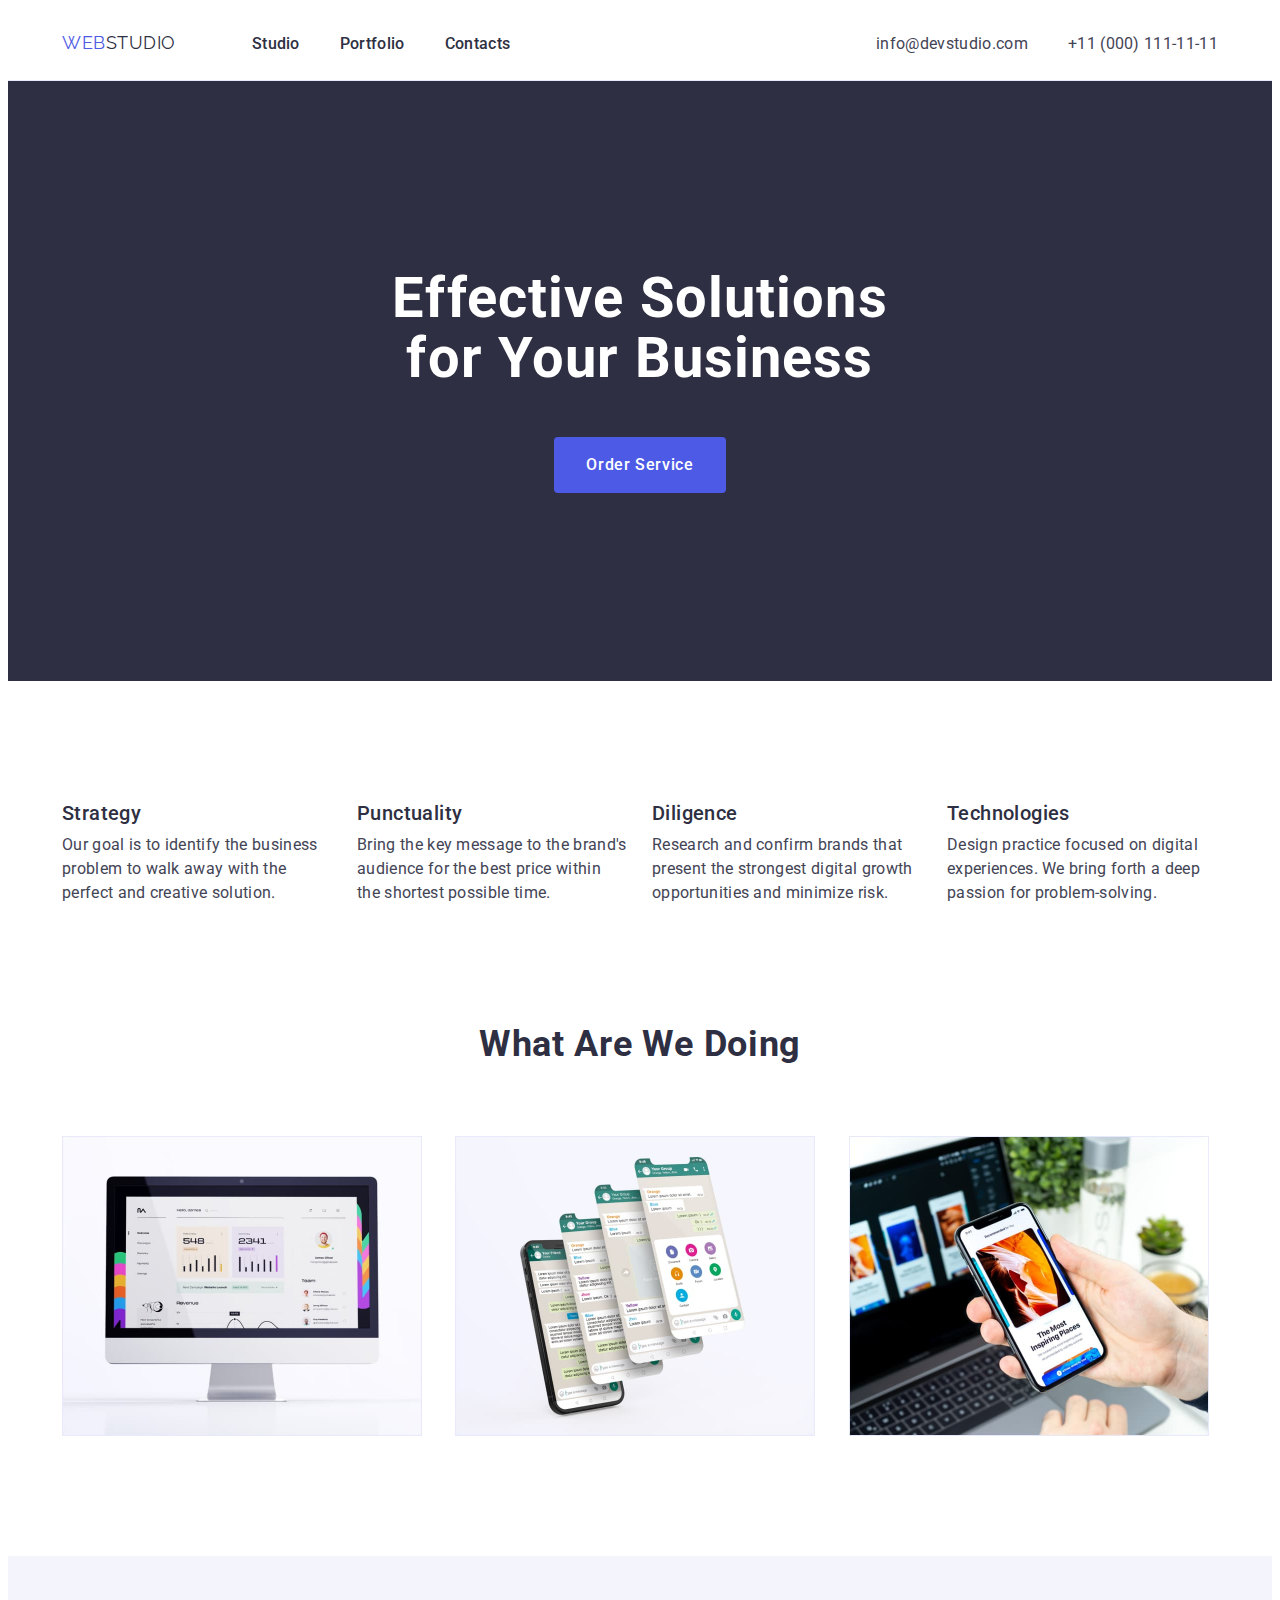
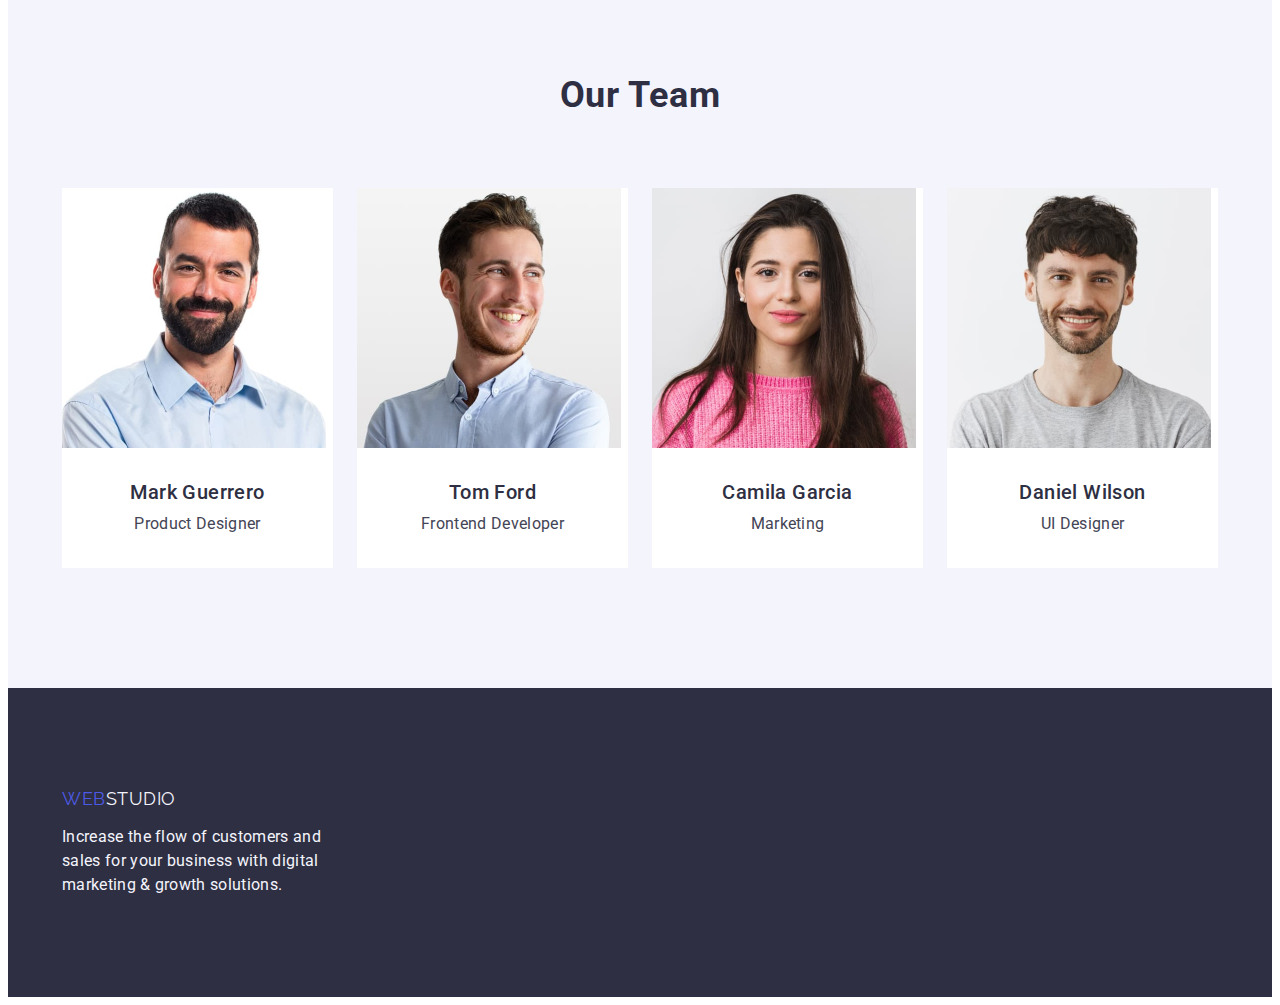
==== index.html @ ba64d4d4 "feat: added initial files from hw 3" ====
<!DOCTYPE html>

<html lang="en">
  <head>
    <meta charset="UTF-8" />
    <meta name="viewport" content="width=device-width, initial-scale=1.0" />
    <title>Web Studio</title>
    <link rel="preconnect" href="https://fonts.googleapis.com" />
    <link rel="preconnect" href="https://fonts.gstatic.com" crossorigin />
    <link
      href="https://fonts.googleapis.com/css2?family=Raleway:wght@800&family=Roboto:wght@400;500;700;900&display=swap"
      rel="stylesheet"
    />
    <link
      rel="stylesheet"
      href="https://cdnjs.cloudflare.com/ajax/libs/modern-normalize/2.0.0/modern-normalize.min.css"
      integrity="sha512-4xo8blKMVCiXpTaLzQSLSw3KFOVPWhm/TRtuPVc4WG6kUgjH6J03IBuG7JZPkcWMxJ5huwaBpOpnwYElP/m6wg=="
      crossorigin="anonymous"
      referrerpolicy="no-referrer"
    />
    <link rel="stylesheet" href="./css/styles.css" />
  </head>

  <body>
    <header>
      <div class="container" id="header-container">
        <nav>
          <a href="./index.html" class="logo header-logo"
            >WEB<span class="logo-accent-dark">STUDIO</span></a
          >

          <ul class="navigation-tabs">
            <li>
              <a href="./index.html" class="nav-link">Studio</a>
            </li>
            <li>
              <a href="./portfolio.html" class="nav-link">Portfolio</a>
            </li>
            <li>
              <a href="#" class="nav-link">Contacts</a>
            </li>
          </ul>
        </nav>

        <address>
          <ul class="addresses-list">
            <li>
              <a href="mailto:info@devstudio.com" class="address-link"
                >info@devstudio.com</a
              >
            </li>
            <li>
              <a href="tel:+110001111111" class="address-link"
                >+11 (000) 111-11-11</a
              >
            </li>
          </ul>
        </address>
      </div>
    </header>

    <main>
      <section class="order-section">
        <div class="container">
          <h1 class="slogan">Effective Solutions<br />for Your Business</h1>
          <button type="button" class="order-service-button">
            Order Service
          </button>
        </div>
      </section>

      <section class="advantages-section">
        <div class="container">
          <h2 class="visually-hidden">Advantages</h2>

          <ul class="advantages-list">
            <li class="advantages-list-item">
              <h3 class="advantages-list-item-title">Strategy</h3>
              <p class="advantages-list-item-text">
                Our goal is to identify the business problem to walk away with
                the perfect and creative solution.
              </p>
            </li>
            <li class="advantages-list-item">
              <h3 class="advantages-list-item-title">Punctuality</h3>
              <p class="advantages-list-item-text">
                Bring the key message to the brand's audience for the best price
                within the shortest possible time.
              </p>
            </li>
            <li class="advantages-list-item">
              <h3 class="advantages-list-item-title">Diligence</h3>
              <p class="advantages-list-item-text">
                Research and confirm brands that present the strongest digital
                growth opportunities and minimize risk.
              </p>
            </li>
            <li class="advantages-list-item">
              <h3 class="advantages-list-item-title">Technologies</h3>
              <p class="advantages-list-item-text">
                Design practice focused on digital experiences. We bring forth a
                deep passion for problem-solving.
              </p>
            </li>
          </ul>
        </div>
      </section>

      <section class="work-types-section">
        <div class="container">
          <h2 class="section-title">What Are We Doing</h2>

          <ul class="work-types-list">
            <li class="work-types-list-item">
              <img
                src="images/devices/i_mac_pro.jpg"
                alt="iMac Pro"
                width="360"
              />
            </li>
            <li class="work-types-list-item">
              <img
                src="images/devices/i_phone.jpg"
                alt="iPhone with multiple screens"
                width="360"
              />
            </li>
            <li class="work-types-list-item">
              <img
                src="images/devices/i_phone_over_mac_book.jpg"
                alt="iPhone over a MacBook"
                width="360"
              />
            </li>
          </ul>
        </div>
      </section>

      <section class="team-section">
        <div class="container">
          <h2 class="section-title">Our Team</h2>

          <ul class="team-list">
            <li class="team-list-item">
              <img
                src="images/portraits/mark_guerrero.jpg"
                alt="Portrait of Mark Guerrero"
                width="264"
              />
              <h3 class="team-member-name">Mark Guerrero</h3>
              <p class="team-member-role">Product Designer</p>
            </li>
            <li class="team-list-item">
              <img
                src="images/portraits/tom_ford.jpg"
                alt="Portrait of Tom Ford"
                width="264"
              />
              <h3 class="team-member-name">Tom Ford</h3>
              <p class="team-member-role">Frontend Developer</p>
            </li>
            <li class="team-list-item">
              <img
                src="images/portraits/camila_garcia.jpg"
                alt="Portrait of Camila Garcia"
                width="264"
              />
              <h3 class="team-member-name">Camila Garcia</h3>
              <p class="team-member-role">Marketing</p>
            </li>
            <li class="team-list-item">
              <img
                src="images/portraits/daniel_wilson.jpg"
                alt="Portrait of Daniel Wilson"
                width="264"
              />
              <h3 class="team-member-name">Daniel Wilson</h3>
              <p class="team-member-role">UI Designer</p>
            </li>
          </ul>
        </div>
      </section>
    </main>

    <footer>
      <div class="container">
        <a href="./index.html" class="logo footer-logo"
          >WEB<span class="logo-accent-light">STUDIO</span></a
        >

        <p class="footer-text">
          Increase the flow of customers and sales for your business with
          digital marketing & growth solutions.
        </p>
      </div>
    </footer>
  </body>
</html>
---- css/styles.css ----
:root {
  --navy-blue: #2e2f42;
  --iris: #4d5ae5;
  --cloud: #f4f4fd;
  --cornflower: #e7e9fc;
  --ocean: #404bbf;
  --white-background: #ffffff;
  --white-text: #ffffff;
  --slate: #434455;
}

body {
  background-color: var(--white-background);
  font-family: 'Roboto', sans-serif;
  font-size: 16px;
  color: var(--navy-blue);
}

a {
  text-decoration: none;
  color: inherit;
  line-height: 1.5;
  letter-spacing: 0.02em;
}

h1,
h2,
h3,
h4,
h5,
h6,
p {
  margin-top: 0;
  margin-bottom: 0;
}

ul,
ol {
  margin-top: 0;
  margin-bottom: 0;
  padding-left: 0;
}

ul {
  list-style-type: none;
}

img {
  display: block;
}

*:focus {
  outline: none;
}

header {
  box-sizing: border-box;
  border-bottom: 1px solid var(--cornflower);
}

.container {
  max-width: 1156px;
  padding-left: 14px;
  padding-right: 14px;
  margin-left: auto;
  margin-right: auto;
}

#header-container {
  display: flex;
  justify-content: space-between;
  gap: 76px;
}

#header-container > nav {
  display: flex;
  gap: 76px;
}

.navigation-tabs {
  display: flex;
  gap: 40px;
}

.logo {
  font-family: 'Raleway', sans-serif;
  font-size: 18px;
  line-height: 1.17;
  letter-spacing: 0.03em;
  color: var(--iris);
  display: block;
}

.header-logo {
  padding-top: 24px;
  padding-bottom: 24px;
}

.logo-accent-dark {
  color: var(--navy-blue);
}

.nav-link {
  font-weight: 500;
  line-height: 1.5;
  letter-spacing: 0.02em;
  display: block;
  padding-top: 24px;
  padding-bottom: 24px;
}

.addresses-list {
  display: flex;
  flex-wrap: wrap;
  gap: 40px;
  row-gap: 0;
}

.nav-link:hover,
.nav-link:focus {
  color: var(--ocean);
}

.address-link {
  font-style: normal;
  line-height: 1.5;
  letter-spacing: 0.02em;
  color: var(--slate);
  display: block;
  padding-top: 24px;
  padding-bottom: 24px;
}

.address-link:hover,
.address-link:focus {
  color: var(--ocean);
}

.visually-hidden {
  position: absolute;
  width: 1px;
  height: 1px;
  margin: -1px;
  border: 0;
  padding: 0;

  white-space: nowrap;
  clip-path: inset(100%);
  clip: rect(0 0 0 0);
  overflow: hidden;
}

/*region Main Page Styles*/

.order-section {
  background-color: var(--navy-blue);
  padding-top: 188px;
  padding-bottom: 188px;
}

.slogan {
  color: var(--white-text);
  font-size: 56px;
  line-height: 1.07;
  letter-spacing: 0.02em;
  text-align: center;
  margin-bottom: 48px;
}

.order-service-button {
  background-color: var(--iris);
  color: var(--white-text);
  font-family: 'Roboto', sans-serif;
  font-weight: 500;
  font-size: 16px;
  line-height: 1.5;
  letter-spacing: 0.04em;
  cursor: pointer;
  margin: 0 auto;
  display: block;
  padding: 16px 32px;
  border: none;
  border-radius: 4px;
}

.order-service-button:hover,
.order-service-button:focus {
  background-color: var(--ocean);
}

.advantages-section {
  padding: 120px 0;
}

.advantages-list {
  display: flex;
  flex-wrap: wrap;
  justify-content: space-between;
}

.advantages-list-item {
  width: calc((100% - 3 * 24px) / 4);
}

.advantages-list-item-title {
  font-size: 20px;
  line-height: 1.2;
  letter-spacing: 0.02em;
  font-weight: 500;
  margin-bottom: 8px;
}

.advantages-list-item-text {
  line-height: 1.5;
  letter-spacing: 0.02em;
  color: var(--slate);
}

.section-title {
  font-size: 36px;
  line-height: 1.1;
  letter-spacing: 0.02em;
  text-align: center;
  margin-bottom: 72px;
}

.work-types-section {
  padding-bottom: 120px;
}

.work-types-list {
  display: flex;
  flex-wrap: wrap;
  gap: 24px;
}

.work-types-list-item {
  width: calc((100% - 2 * 24px) / 3);
}

.work-types-list-item > img {
  max-width: 100%;
}

.team-section {
  background-color: var(--cloud);
  padding: 120px 0;
}

.team-list {
  display: flex;
  flex-wrap: wrap;
  justify-content: space-between;
}

.team-list-item {
  background-color: var(--white-background);
  padding-bottom: 32px;
  width: calc((100% - 3 * 24px) / 4);
}

.team-list-item > img {
  max-width: 100%;
}

.team-member-name {
  font-size: 20px;
  line-height: 1.2;
  letter-spacing: 0.02em;
  font-weight: 500;
  text-align: center;
  margin-top: 32px;
  margin-bottom: 8px;
}

.team-member-role {
  text-align: center;
  line-height: 1.5;
  letter-spacing: 0.02em;
  color: var(--slate);
}

/*endregion*/

/*region Portfolio Styles*/

.portfolio-section {
  padding-top: 96px;
  padding-bottom: 120px;
}

.filter-buttons-list {
  display: flex;
  justify-content: center;
  gap: 24px;
  margin-bottom: 72px;
}

.filter-button {
  background-color: var(--cloud);
  color: var(--iris);
  font-family: 'Roboto', sans-serif;
  font-size: 16px;
  font-weight: 500;
  line-height: 1.5;
  letter-spacing: 0.04em;
  cursor: pointer;
  padding: 12px 24px;
  border: 1px solid var(--cornflower);
  border-radius: 4px;
}

.filter-button:hover,
.filter-button:focus {
  background-color: var(--ocean);
  color: var(--white-text);
}

.projects-list {
  display: flex;
  flex-wrap: wrap;
  justify-content: space-between;
  row-gap: 48px;
}

.project-list-item {
  width: calc((100% - 2 * 24px) / 3);
}

.project-list-item > a > img {
  max-width: 100%;
}

.project-list-info {
  box-sizing: border-box;
  border-width: 0 1px 1px 1px;
  border-style: solid;
  border-color: var(--cornflower);
  padding: 32px 16px;
}

.project-name {
  font-size: 20px;
  line-height: 1.2;
  letter-spacing: 0.02em;
  font-weight: 500;
  margin-bottom: 8px;
}

.project-type {
  line-height: 1.5;
  letter-spacing: 0.02em;
  color: var(--slate);
}

/*endregion*/

footer {
  background-color: var(--navy-blue);
  padding: 100px 0;
}

.footer-logo {
  margin-bottom: 16px;
}

.logo-accent-light {
  color: var(--cloud);
}

.footer-text {
  color: var(--cloud);
  line-height: 1.5;
  letter-spacing: 0.02em;
  width: 264px;
}
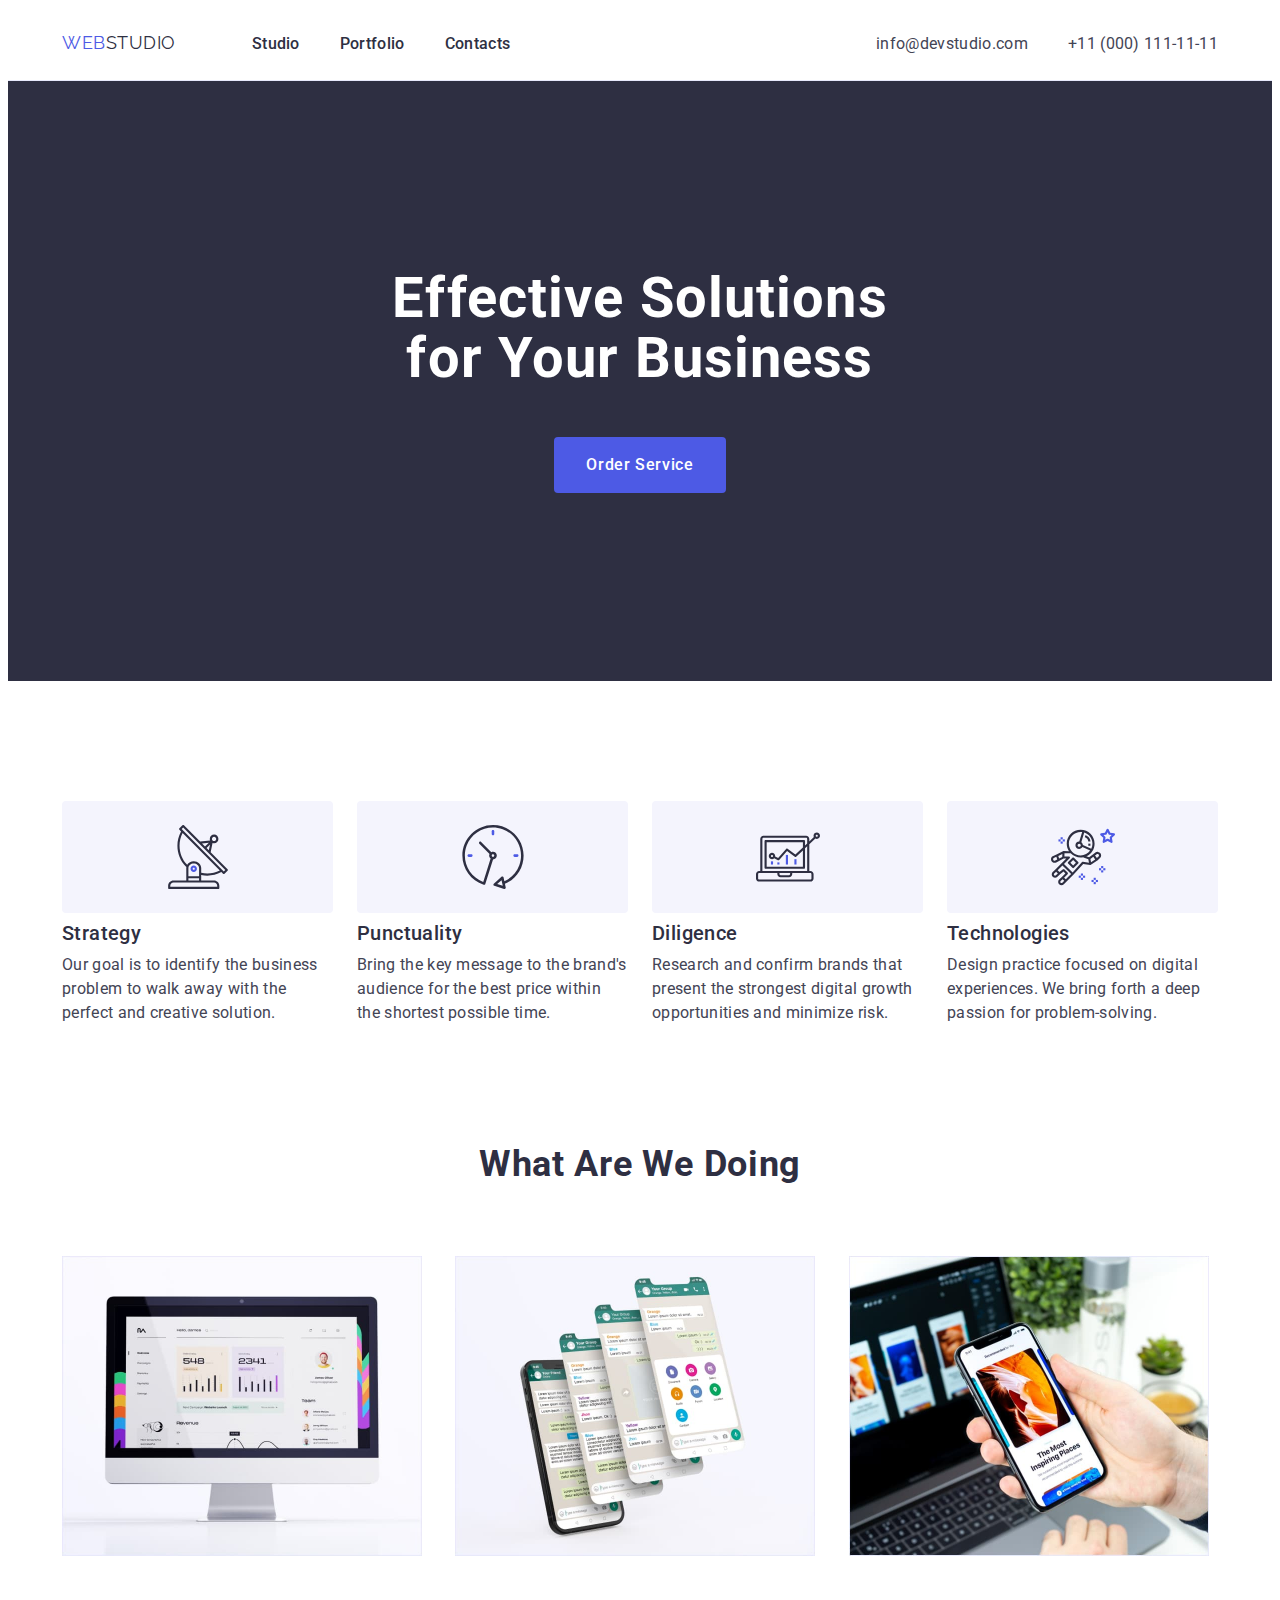
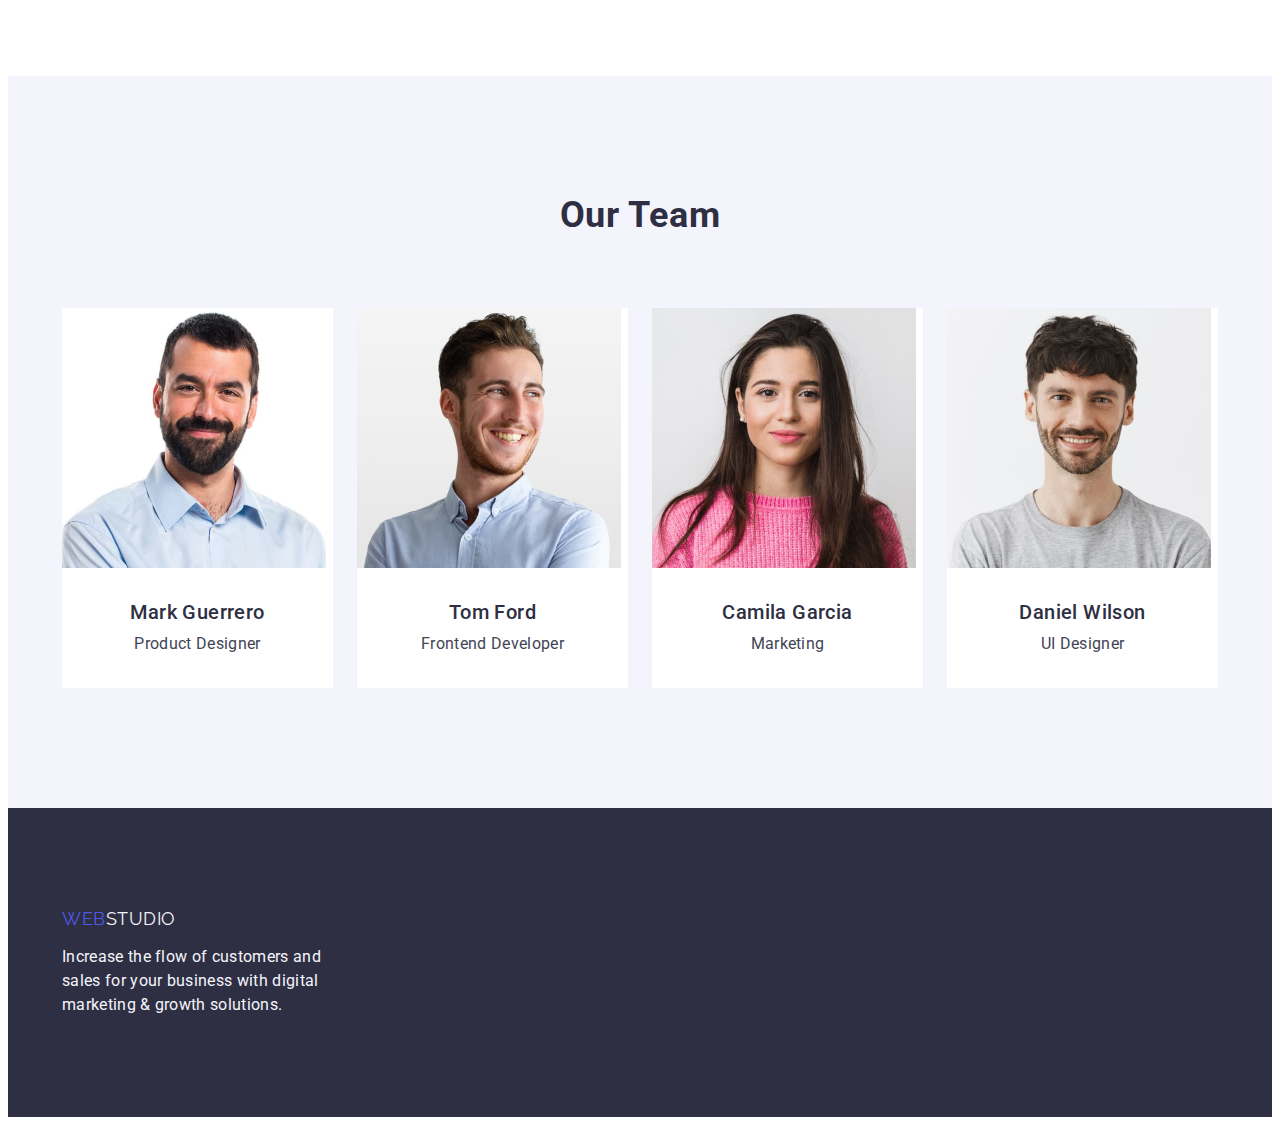
==== commit 5a2d4d46: "feat: added advantages icons" ====
--- a/index.html
+++ b/index.html
@@ -75,6 +75,11 @@
 
           <ul class="advantages-list">
             <li class="advantages-list-item">
+              <div class="advantages-icon">
+                <svg>
+                  <use href="./images/icons/icons-defs.svg#icon-antenna"></use>
+                </svg>
+              </div>
               <h3 class="advantages-list-item-title">Strategy</h3>
               <p class="advantages-list-item-text">
                 Our goal is to identify the business problem to walk away with
@@ -82,6 +87,11 @@
               </p>
             </li>
             <li class="advantages-list-item">
+              <div class="advantages-icon">
+                <svg>
+                  <use href="./images/icons/icons-defs.svg#icon-clock"></use>
+                </svg>
+              </div>
               <h3 class="advantages-list-item-title">Punctuality</h3>
               <p class="advantages-list-item-text">
                 Bring the key message to the brand's audience for the best price
@@ -89,6 +99,11 @@
               </p>
             </li>
             <li class="advantages-list-item">
+              <div class="advantages-icon">
+                <svg>
+                  <use href="./images/icons/icons-defs.svg#icon-diagram"></use>
+                </svg>
+              </div>
               <h3 class="advantages-list-item-title">Diligence</h3>
               <p class="advantages-list-item-text">
                 Research and confirm brands that present the strongest digital
@@ -96,6 +111,11 @@
               </p>
             </li>
             <li class="advantages-list-item">
+              <div class="advantages-icon">
+                <svg>
+                  <use href="./images/icons/icons-defs.svg#icon-astronaut"></use>
+                </svg>
+              </div>
               <h3 class="advantages-list-item-title">Technologies</h3>
               <p class="advantages-list-item-text">
                 Design practice focused on digital experiences. We bring forth a
--- a/css/styles.css
+++ b/css/styles.css
@@ -202,6 +202,20 @@
   width: calc((100% - 3 * 24px) / 4);
 }
 
+.advantages-icon {
+  background-color: var(--cloud);
+  padding: 24px 0;
+  margin-bottom: 8px;
+  border-radius: 4px;
+}
+
+.advantages-icon > svg {
+  display: block;
+  margin: 0 auto;
+  width: 64px;
+  height: 64px;
+}
+
 .advantages-list-item-title {
   font-size: 20px;
   line-height: 1.2;
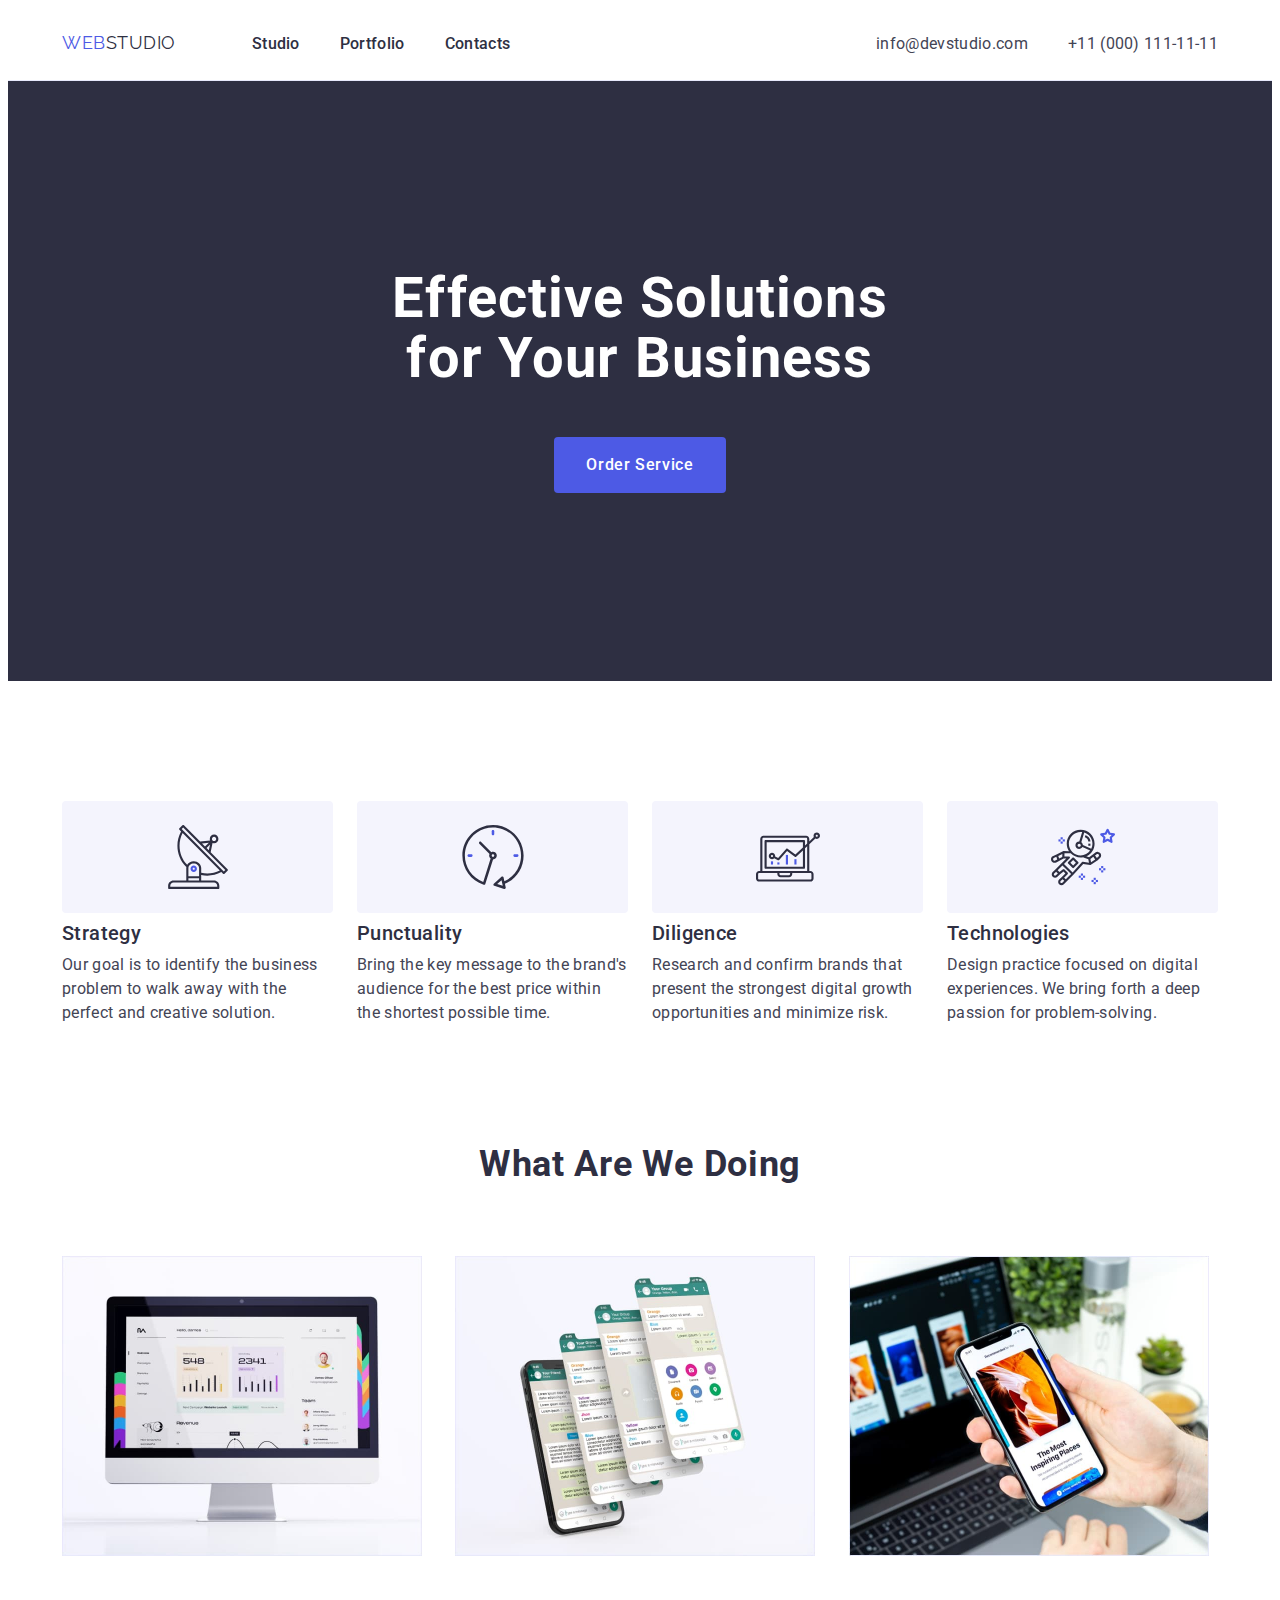
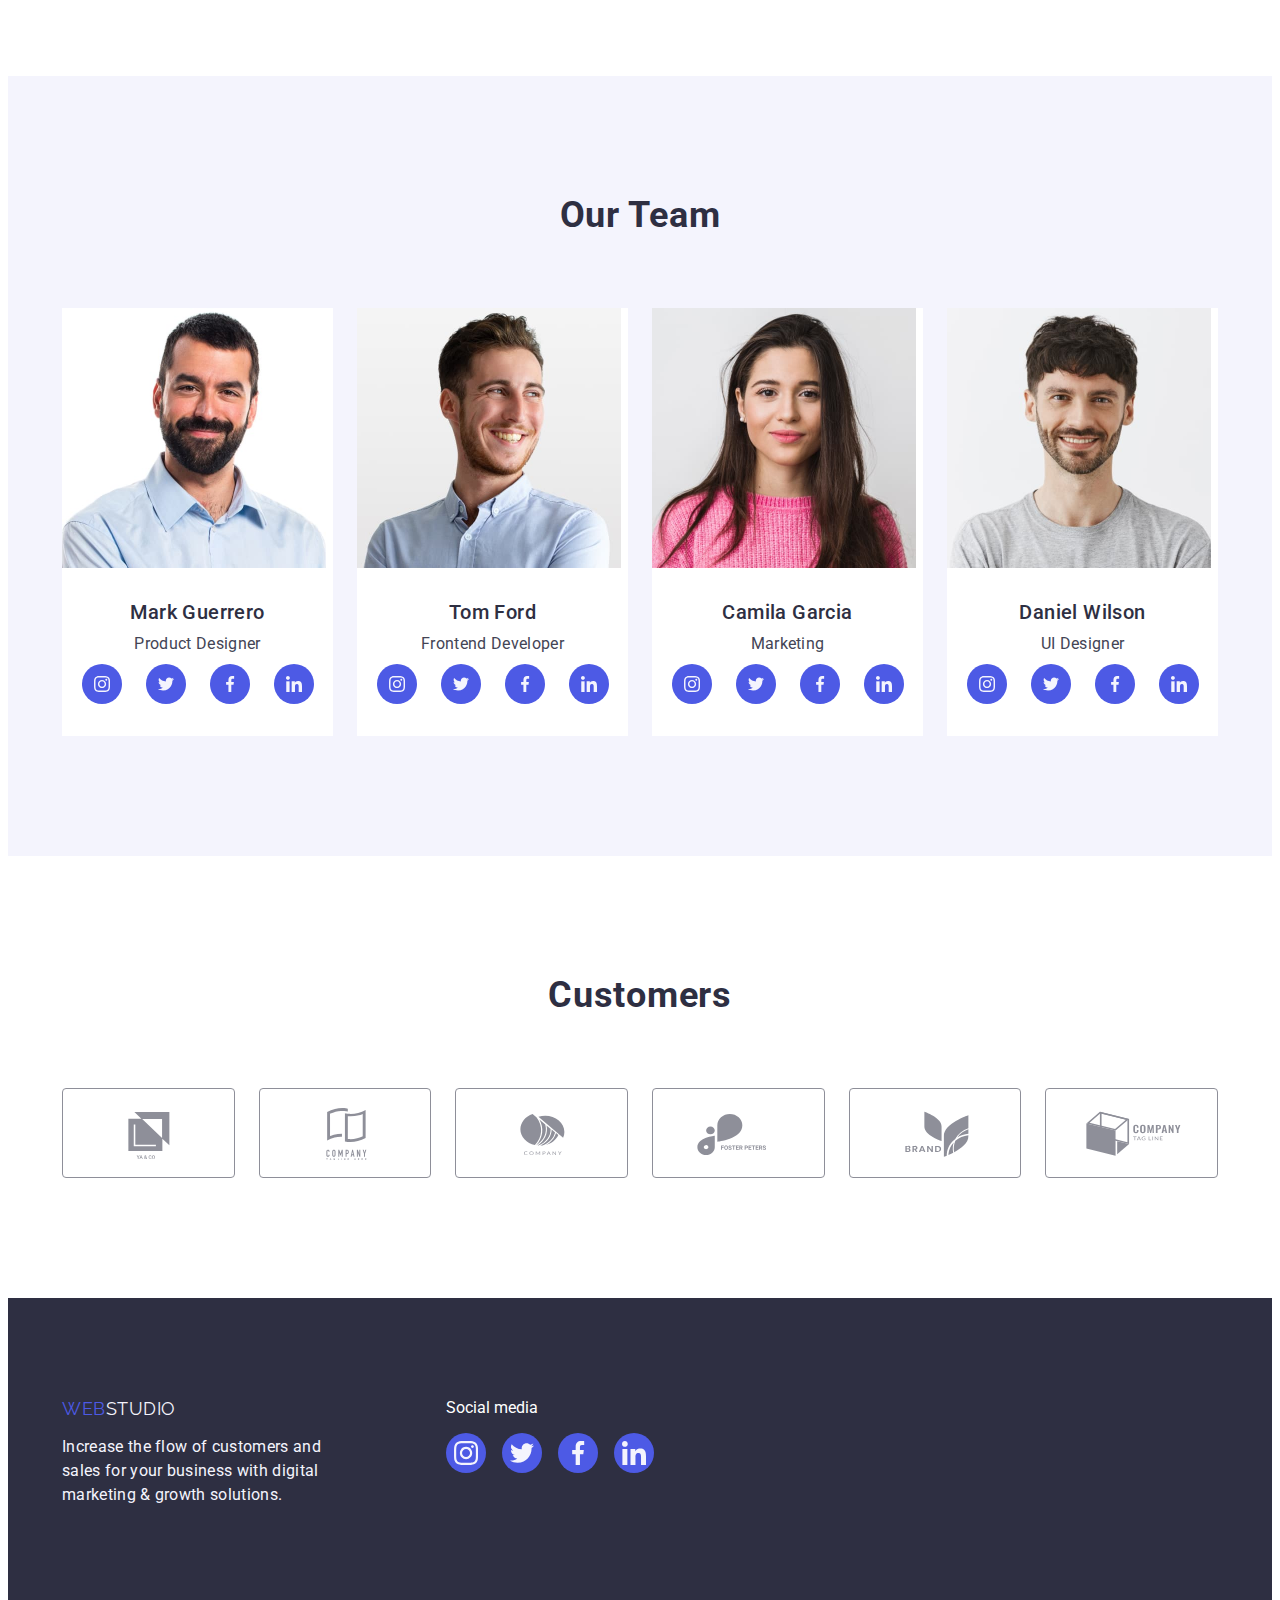
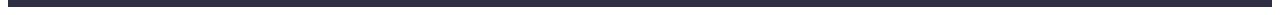
==== commit 05558e34: "feat: main page new elements" ====
--- a/index.html
+++ b/index.html
@@ -113,7 +113,9 @@
             <li class="advantages-list-item">
               <div class="advantages-icon">
                 <svg>
-                  <use href="./images/icons/icons-defs.svg#icon-astronaut"></use>
+                  <use
+                    href="./images/icons/icons-defs.svg#icon-astronaut"
+                  ></use>
                 </svg>
               </div>
               <h3 class="advantages-list-item-title">Technologies</h3>
@@ -169,6 +171,44 @@
               />
               <h3 class="team-member-name">Mark Guerrero</h3>
               <p class="team-member-role">Product Designer</p>
+              <ul class="team-member-contacts">
+                <li>
+                  <a class="team-member-contact-link" href="#" target="_blank">
+                    <svg class="team-member-contact-icon">
+                      <use
+                        href="./images/icons/icons-defs.svg#icon-instagram"
+                      ></use>
+                    </svg>
+                  </a>
+                </li>
+                <li>
+                  <a class="team-member-contact-link" href="#" target="_blank">
+                    <svg class="team-member-contact-icon">
+                      <use
+                        href="./images/icons/icons-defs.svg#icon-twitter"
+                      ></use>
+                    </svg>
+                  </a>
+                </li>
+                <li>
+                  <a class="team-member-contact-link" href="#" target="_blank">
+                    <svg class="team-member-contact-icon">
+                      <use
+                        href="./images/icons/icons-defs.svg#icon-facebook"
+                      ></use>
+                    </svg>
+                  </a>
+                </li>
+                <li>
+                  <a class="team-member-contact-link" href="#" target="_blank">
+                    <svg class="team-member-contact-icon">
+                      <use
+                        href="./images/icons/icons-defs.svg#icon-linkedin"
+                      ></use>
+                    </svg>
+                  </a>
+                </li>
+              </ul>
             </li>
             <li class="team-list-item">
               <img
@@ -178,6 +218,44 @@
               />
               <h3 class="team-member-name">Tom Ford</h3>
               <p class="team-member-role">Frontend Developer</p>
+              <ul class="team-member-contacts">
+                <li>
+                  <a class="team-member-contact-link" href="#" target="_blank">
+                    <svg class="team-member-contact-icon">
+                      <use
+                        href="./images/icons/icons-defs.svg#icon-instagram"
+                      ></use>
+                    </svg>
+                  </a>
+                </li>
+                <li>
+                  <a class="team-member-contact-link" href="#" target="_blank">
+                    <svg class="team-member-contact-icon">
+                      <use
+                        href="./images/icons/icons-defs.svg#icon-twitter"
+                      ></use>
+                    </svg>
+                  </a>
+                </li>
+                <li>
+                  <a class="team-member-contact-link" href="#" target="_blank">
+                    <svg class="team-member-contact-icon">
+                      <use
+                        href="./images/icons/icons-defs.svg#icon-facebook"
+                      ></use>
+                    </svg>
+                  </a>
+                </li>
+                <li>
+                  <a class="team-member-contact-link" href="#" target="_blank">
+                    <svg class="team-member-contact-icon">
+                      <use
+                        href="./images/icons/icons-defs.svg#icon-linkedin"
+                      ></use>
+                    </svg>
+                  </a>
+                </li>
+              </ul>
             </li>
             <li class="team-list-item">
               <img
@@ -187,6 +265,44 @@
               />
               <h3 class="team-member-name">Camila Garcia</h3>
               <p class="team-member-role">Marketing</p>
+              <ul class="team-member-contacts">
+                <li>
+                  <a class="team-member-contact-link" href="#" target="_blank">
+                    <svg class="team-member-contact-icon">
+                      <use
+                        href="./images/icons/icons-defs.svg#icon-instagram"
+                      ></use>
+                    </svg>
+                  </a>
+                </li>
+                <li>
+                  <a class="team-member-contact-link" href="#" target="_blank">
+                    <svg class="team-member-contact-icon">
+                      <use
+                        href="./images/icons/icons-defs.svg#icon-twitter"
+                      ></use>
+                    </svg>
+                  </a>
+                </li>
+                <li>
+                  <a class="team-member-contact-link" href="#" target="_blank">
+                    <svg class="team-member-contact-icon">
+                      <use
+                        href="./images/icons/icons-defs.svg#icon-facebook"
+                      ></use>
+                    </svg>
+                  </a>
+                </li>
+                <li>
+                  <a class="team-member-contact-link" href="#" target="_blank">
+                    <svg class="team-member-contact-icon">
+                      <use
+                        href="./images/icons/icons-defs.svg#icon-linkedin"
+                      ></use>
+                    </svg>
+                  </a>
+                </li>
+              </ul>
             </li>
             <li class="team-list-item">
               <img
@@ -196,6 +312,94 @@
               />
               <h3 class="team-member-name">Daniel Wilson</h3>
               <p class="team-member-role">UI Designer</p>
+              <ul class="team-member-contacts">
+                <li>
+                  <a class="team-member-contact-link" href="#" target="_blank">
+                    <svg class="team-member-contact-icon">
+                      <use
+                        href="./images/icons/icons-defs.svg#icon-instagram"
+                      ></use>
+                    </svg>
+                  </a>
+                </li>
+                <li>
+                  <a class="team-member-contact-link" href="#" target="_blank">
+                    <svg class="team-member-contact-icon">
+                      <use
+                        href="./images/icons/icons-defs.svg#icon-twitter"
+                      ></use>
+                    </svg>
+                  </a>
+                </li>
+                <li>
+                  <a class="team-member-contact-link" href="#" target="_blank">
+                    <svg class="team-member-contact-icon">
+                      <use
+                        href="./images/icons/icons-defs.svg#icon-facebook"
+                      ></use>
+                    </svg>
+                  </a>
+                </li>
+                <li>
+                  <a class="team-member-contact-link" href="#" target="_blank">
+                    <svg class="team-member-contact-icon">
+                      <use
+                        href="./images/icons/icons-defs.svg#icon-linkedin"
+                      ></use>
+                    </svg>
+                  </a>
+                </li>
+              </ul>
+            </li>
+          </ul>
+        </div>
+      </section>
+
+      <section class="customers-section">
+        <div class="container">
+          <h2 class="section-title">Customers</h2>
+          <ul class="customers-list">
+            <li class="customer-list-item">
+              <svg class="customer-icon" width="104" height="56">
+                <use
+                  href="./images/icons/icons-defs.svg#icon-company-ya-n-co"
+                ></use>
+              </svg>
+            </li>
+            <li class="customer-list-item">
+              <svg class="customer-icon" width="104" height="56">
+                <use
+                  href="./images/icons/icons-defs.svg#icon-company-book"
+                ></use>
+              </svg>
+            </li>
+            <li class="customer-list-item">
+              <svg class="customer-icon" width="104" height="56">
+                <use
+                  href="./images/icons/icons-defs.svg#icon-company-egg"
+                ></use>
+              </svg>
+            </li>
+            <li class="customer-list-item">
+              <svg class="customer-icon" width="104" height="56">
+                <use
+                  href="./images/icons/icons-defs.svg#icon-company-foster-peters"
+                ></use>
+              </svg>
+            </li>
+            <li class="customer-list-item">
+              <svg class="customer-icon" width="104" height="56">
+                <use
+                  href="./images/icons/icons-defs.svg#icon-company-brand"
+                ></use>
+              </svg>
+            </li>
+            <li class="customer-list-item">
+              <svg class="customer-icon" width="104" height="56">
+                <use
+                  href="./images/icons/icons-defs.svg#icon-company-cube"
+                ></use>
+              </svg>
             </li>
           </ul>
         </div>
@@ -204,14 +408,52 @@
 
     <footer>
       <div class="container">
-        <a href="./index.html" class="logo footer-logo"
-          >WEB<span class="logo-accent-light">STUDIO</span></a
-        >
-
-        <p class="footer-text">
-          Increase the flow of customers and sales for your business with
-          digital marketing & growth solutions.
-        </p>
+        <div>
+          <a href="./index.html" class="logo footer-logo"
+            >WEB<span class="logo-accent-light">STUDIO</span></a
+          >
+
+          <p class="footer-text">
+            Increase the flow of customers and sales for your business with
+            digital marketing & growth solutions.
+          </p>
+        </div>
+
+        <div class="social-media-container">
+          <p>Social media</p>
+          <ul class="social-media-list">
+            <li>
+              <a class="social-media-link" href="#" target="_blank">
+                <svg class="social-media-icon">
+                  <use
+                    href="./images/icons/icons-defs.svg#icon-instagram"
+                  ></use>
+                </svg>
+              </a>
+            </li>
+            <li>
+              <a class="social-media-link" href="#" target="_blank">
+                <svg class="social-media-icon">
+                  <use href="./images/icons/icons-defs.svg#icon-twitter"></use>
+                </svg>
+              </a>
+            </li>
+            <li>
+              <a class="social-media-link" href="#" target="_blank">
+                <svg class="social-media-icon">
+                  <use href="./images/icons/icons-defs.svg#icon-facebook"></use>
+                </svg>
+              </a>
+            </li>
+            <li>
+              <a class="social-media-link" href="#" target="_blank">
+                <svg class="social-media-icon">
+                  <use href="./images/icons/icons-defs.svg#icon-linkedin"></use>
+                </svg>
+              </a>
+            </li>
+          </ul>
+        </div>
       </div>
     </footer>
   </body>
--- a/css/styles.css
+++ b/css/styles.css
@@ -7,6 +7,8 @@
   --white-background: #ffffff;
   --white-text: #ffffff;
   --slate: #434455;
+  --green: #31d0aa;
+  --light-slate: #8e8f99;
 }
 
 body {
@@ -292,6 +294,57 @@
   line-height: 1.5;
   letter-spacing: 0.02em;
   color: var(--slate);
+  margin-bottom: 8px;
+}
+
+.team-member-contacts {
+  display: flex;
+  justify-content: center;
+  gap: 24px;
+}
+
+.team-member-contact-link {
+  background-color: var(--iris);
+  border-radius: 50%;
+  width: 40px;
+  height: 40px;
+  display: flex;
+}
+
+.team-member-contact-link:hover,
+.team-member-contact-link:focus {
+  background-color: var(--green);
+}
+
+.team-member-contact-icon {
+  width: 16px;
+  height: 16px;
+  margin: auto;
+  fill: var(--cloud);
+}
+
+.customers-section {
+  padding: 120px 0;
+}
+
+.customers-list {
+  display: flex;
+  justify-content: center;
+  gap: 24px;
+}
+
+.customer-list-item {
+  box-sizing: border-box;
+  padding: 16px 0;
+  border: 1px solid var(--light-slate);
+  border-radius: 4px;
+  width: calc((100% - 5 * 24px) / 6);
+}
+
+.customer-icon {
+  fill: var(--light-slate);
+  margin: 0 auto;
+  display: block;
 }
 
 /*endregion*/
@@ -374,6 +427,10 @@
   padding: 100px 0;
 }
 
+footer > .container {
+  display: flex;
+}
+
 .footer-logo {
   margin-bottom: 16px;
 }
@@ -388,3 +445,37 @@
   letter-spacing: 0.02em;
   width: 264px;
 }
+
+.social-media-container {
+  margin-left: 120px;
+}
+
+.social-media-container > p {
+  color: var(--white-text);
+  margin-bottom: 16px;
+}
+
+.social-media-list {
+  display: flex;
+  gap: 16px;
+}
+
+.social-media-link {
+  background-color: var(--iris);
+  border-radius: 50%;
+  width: 40px;
+  height: 40px;
+  display: flex;
+}
+
+.social-media-link:hover,
+.social-media-link:focus {
+  background-color: var(--green);
+}
+
+.social-media-icon {
+  width: 24px;
+  height: 24px;
+  margin: auto;
+  fill: var(--cloud);
+}
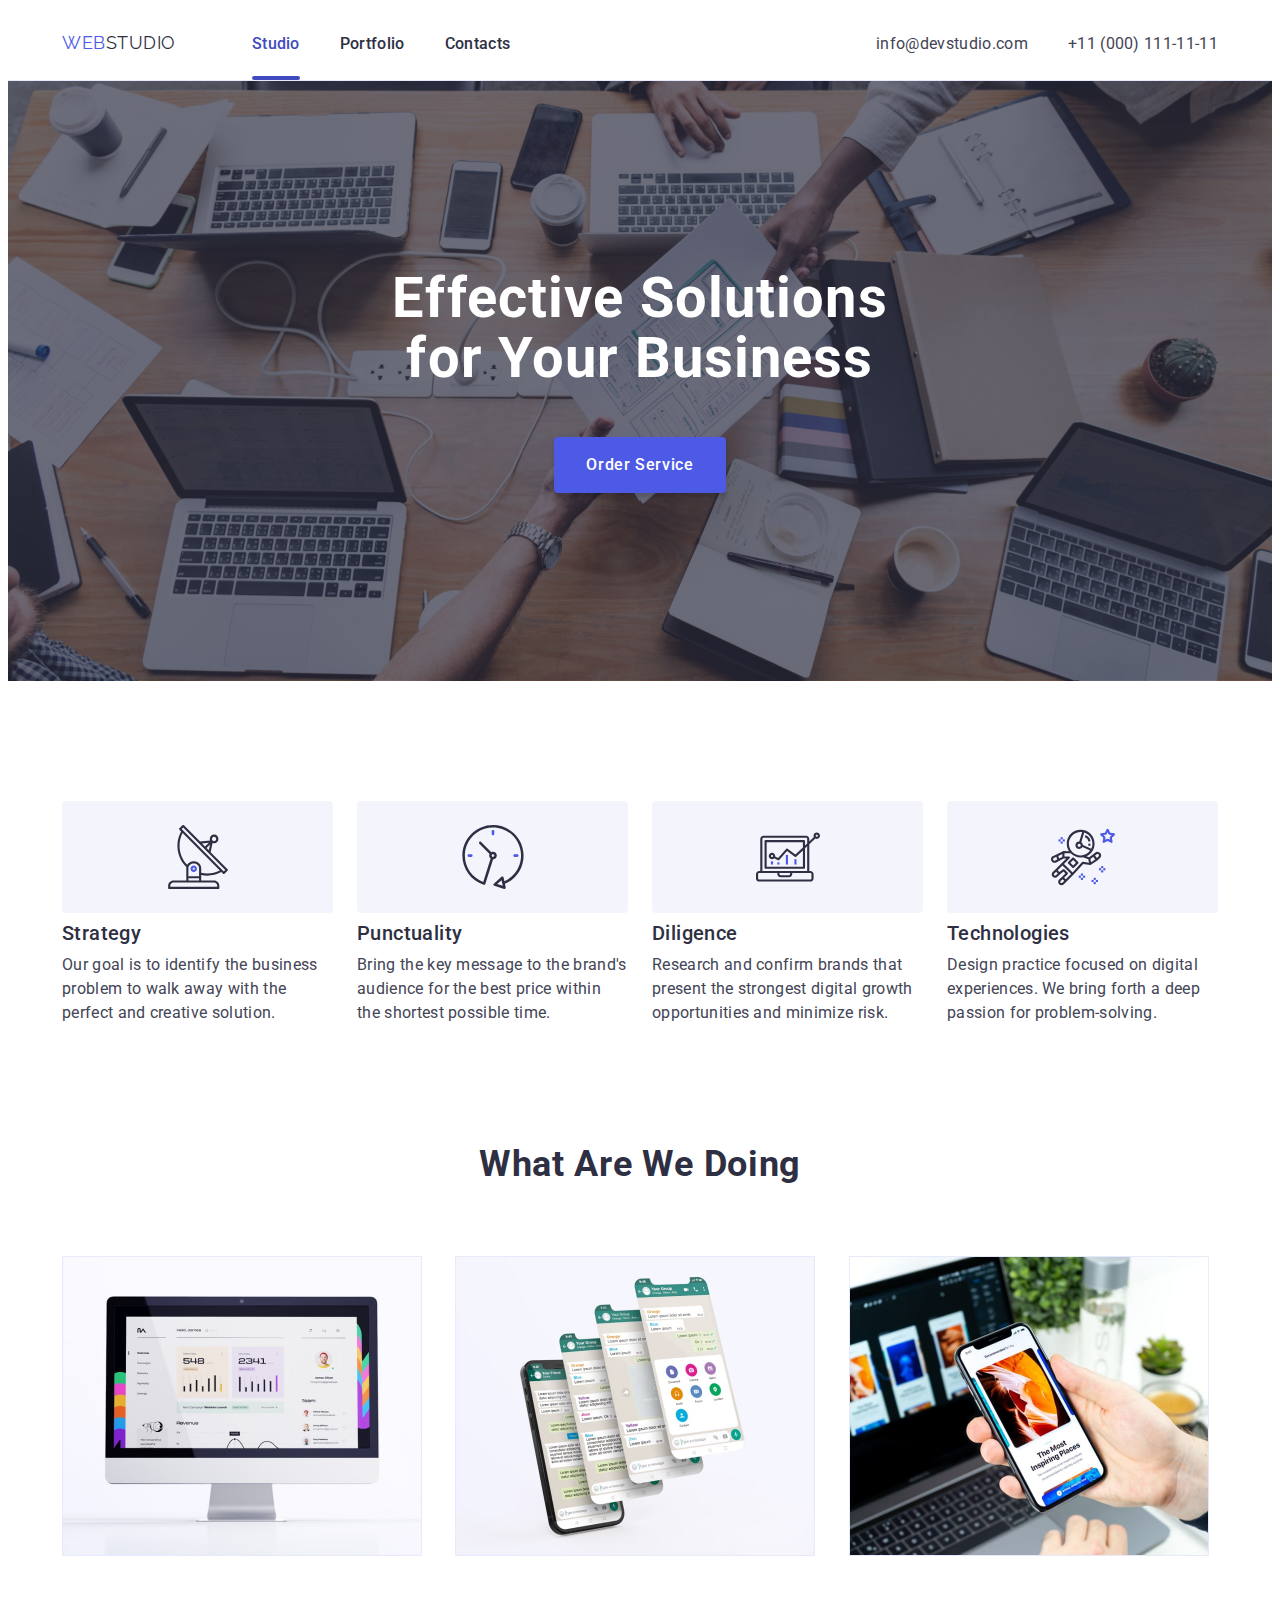
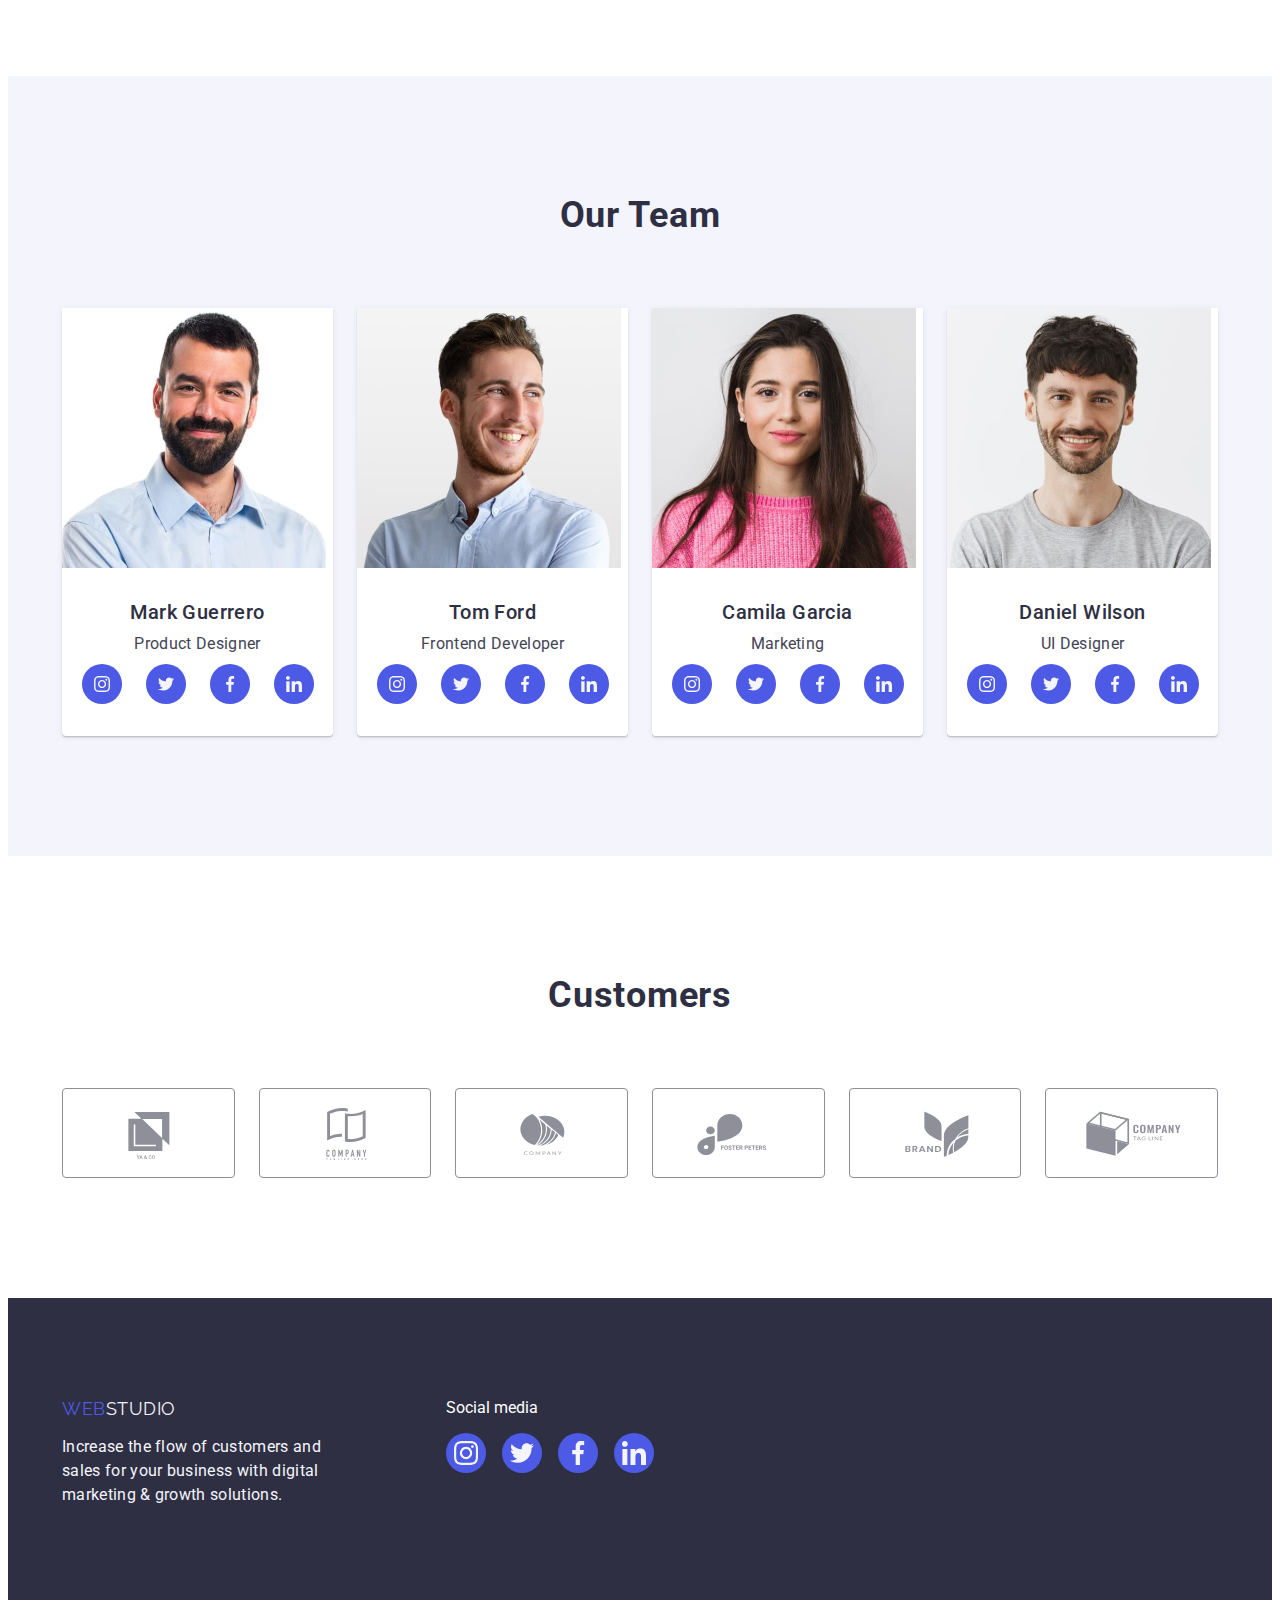
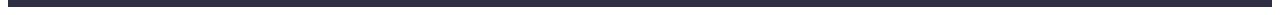
==== commit 2d6caae4: "feat: pseudo elements and transitions" ====
--- a/index.html
+++ b/index.html
@@ -31,7 +31,7 @@
 
           <ul class="navigation-tabs">
             <li>
-              <a href="./index.html" class="nav-link">Studio</a>
+              <a href="./index.html" class="nav-link current">Studio</a>
             </li>
             <li>
               <a href="./portfolio.html" class="nav-link">Portfolio</a>
--- a/css/styles.css
+++ b/css/styles.css
@@ -106,9 +106,35 @@
   font-weight: 500;
   line-height: 1.5;
   letter-spacing: 0.02em;
-  display: block;
+  display: inline-block;
   padding-top: 24px;
   padding-bottom: 24px;
+  position: relative;
+
+  transition-property: color;
+  transition-duration: 250ms;
+}
+
+.nav-link:hover,
+.nav-link:focus {
+  color: var(--ocean);
+}
+
+.current {
+  color: var(--ocean);
+}
+
+.current::after {
+  content: '';
+  position: absolute;
+  bottom: 0;
+  left: 50%;
+  transform: translateX(-50%);
+  width: 100%;
+  height: 4px;
+  border-radius: 2px;
+  background-color: var(--ocean);
+  display: block;
 }
 
 .addresses-list {
@@ -118,11 +144,6 @@
   row-gap: 0;
 }
 
-.nav-link:hover,
-.nav-link:focus {
-  color: var(--ocean);
-}
-
 .address-link {
   font-style: normal;
   line-height: 1.5;
@@ -131,6 +152,9 @@
   display: block;
   padding-top: 24px;
   padding-bottom: 24px;
+
+  transition-property: color;
+  transition-duration: 250ms;
 }
 
 .address-link:hover,
@@ -156,6 +180,14 @@
 
 .order-section {
   background-color: var(--navy-blue);
+  background-image: linear-gradient(
+      rgba(46, 47, 66, 0.7),
+      rgba(46, 47, 66, 0.7)
+    ),
+    url(../images/people-office.jpg);
+  background-position: 50% 50%;
+  background-size: 1440px;
+  background-repeat: no-repeat;
   padding-top: 188px;
   padding-bottom: 188px;
 }
@@ -183,6 +215,10 @@
   padding: 16px 32px;
   border: none;
   border-radius: 4px;
+  box-shadow: 0 4px 4px 0 rgba(0, 0, 0, 0.15);
+
+  transition-property: background-color;
+  transition-duration: 500ms;
 }
 
 .order-service-button:hover,
@@ -273,6 +309,11 @@
   background-color: var(--white-background);
   padding-bottom: 32px;
   width: calc((100% - 3 * 24px) / 4);
+  border-radius: 0 0 4px 4px;
+  box-shadow:
+    0 2px 1px 0 rgba(46, 47, 66, 0.08),
+    0 1px 1px 0 rgba(46, 47, 66, 0.16),
+    0 1px 6px 0 rgba(46, 47, 66, 0.08);
 }
 
 .team-list-item > img {
@@ -309,6 +350,9 @@
   width: 40px;
   height: 40px;
   display: flex;
+
+  transition-property: background-color;
+  transition-duration: 500ms;
 }
 
 .team-member-contact-link:hover,
@@ -339,12 +383,28 @@
   border: 1px solid var(--light-slate);
   border-radius: 4px;
   width: calc((100% - 5 * 24px) / 6);
+
+  transition-property: border-top-color, border-bottom-color, border-left-color, border-right-color;
+  transition-duration: 50ms;
+}
+
+.customer-list-item:hover,
+.customer-list-item:focus {
+  border-color: var(--ocean);
 }
 
 .customer-icon {
   fill: var(--light-slate);
   margin: 0 auto;
   display: block;
+
+  transition-property: fill;
+  transition-duration: 500ms;
+}
+
+.customer-list-item:hover .customer-icon,
+.customer-list-item:focus .customer-icon {
+  fill: var(--ocean);
 }
 
 /*endregion*/
@@ -375,6 +435,9 @@
   padding: 12px 24px;
   border: 1px solid var(--cornflower);
   border-radius: 4px;
+
+  transition-property: color, background-color;
+  transition-duration: 50ms;
 }
 
 .filter-button:hover,
@@ -392,6 +455,17 @@
 
 .project-list-item {
   width: calc((100% - 2 * 24px) / 3);
+
+  transition-property: box-shadow;
+  transition-duration: 500ms;
+}
+
+.project-list-item:hover,
+.project-list-item:focus {
+  box-shadow:
+    0 2px 1px 0 rgba(46, 47, 66, 0.08),
+    0 1px 1px 0 rgba(46, 47, 66, 0.16),
+    0 1px 6px 0 rgba(46, 47, 66, 0.08);
 }
 
 .project-list-item > a > img {
@@ -466,6 +540,9 @@
   width: 40px;
   height: 40px;
   display: flex;
+
+  transition-property: background-color;
+  transition-duration: 500ms;
 }
 
 .social-media-link:hover,
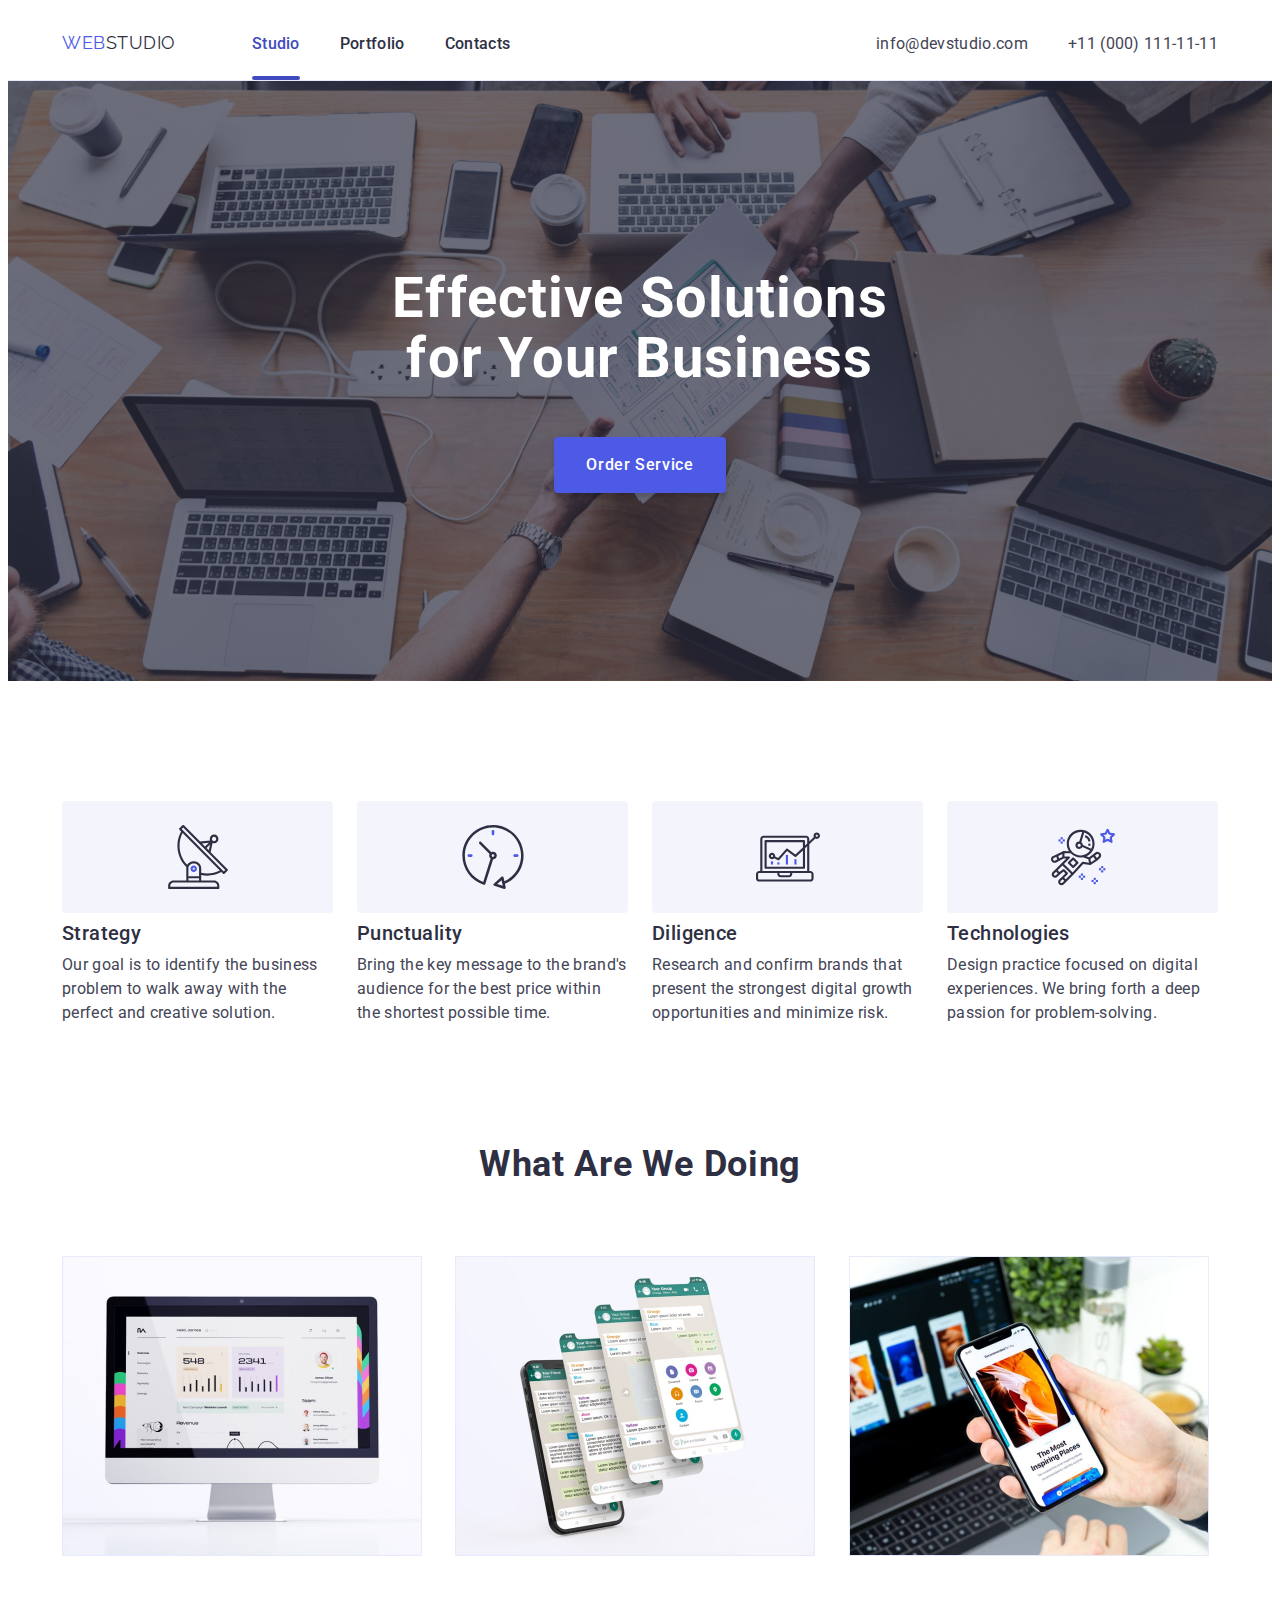
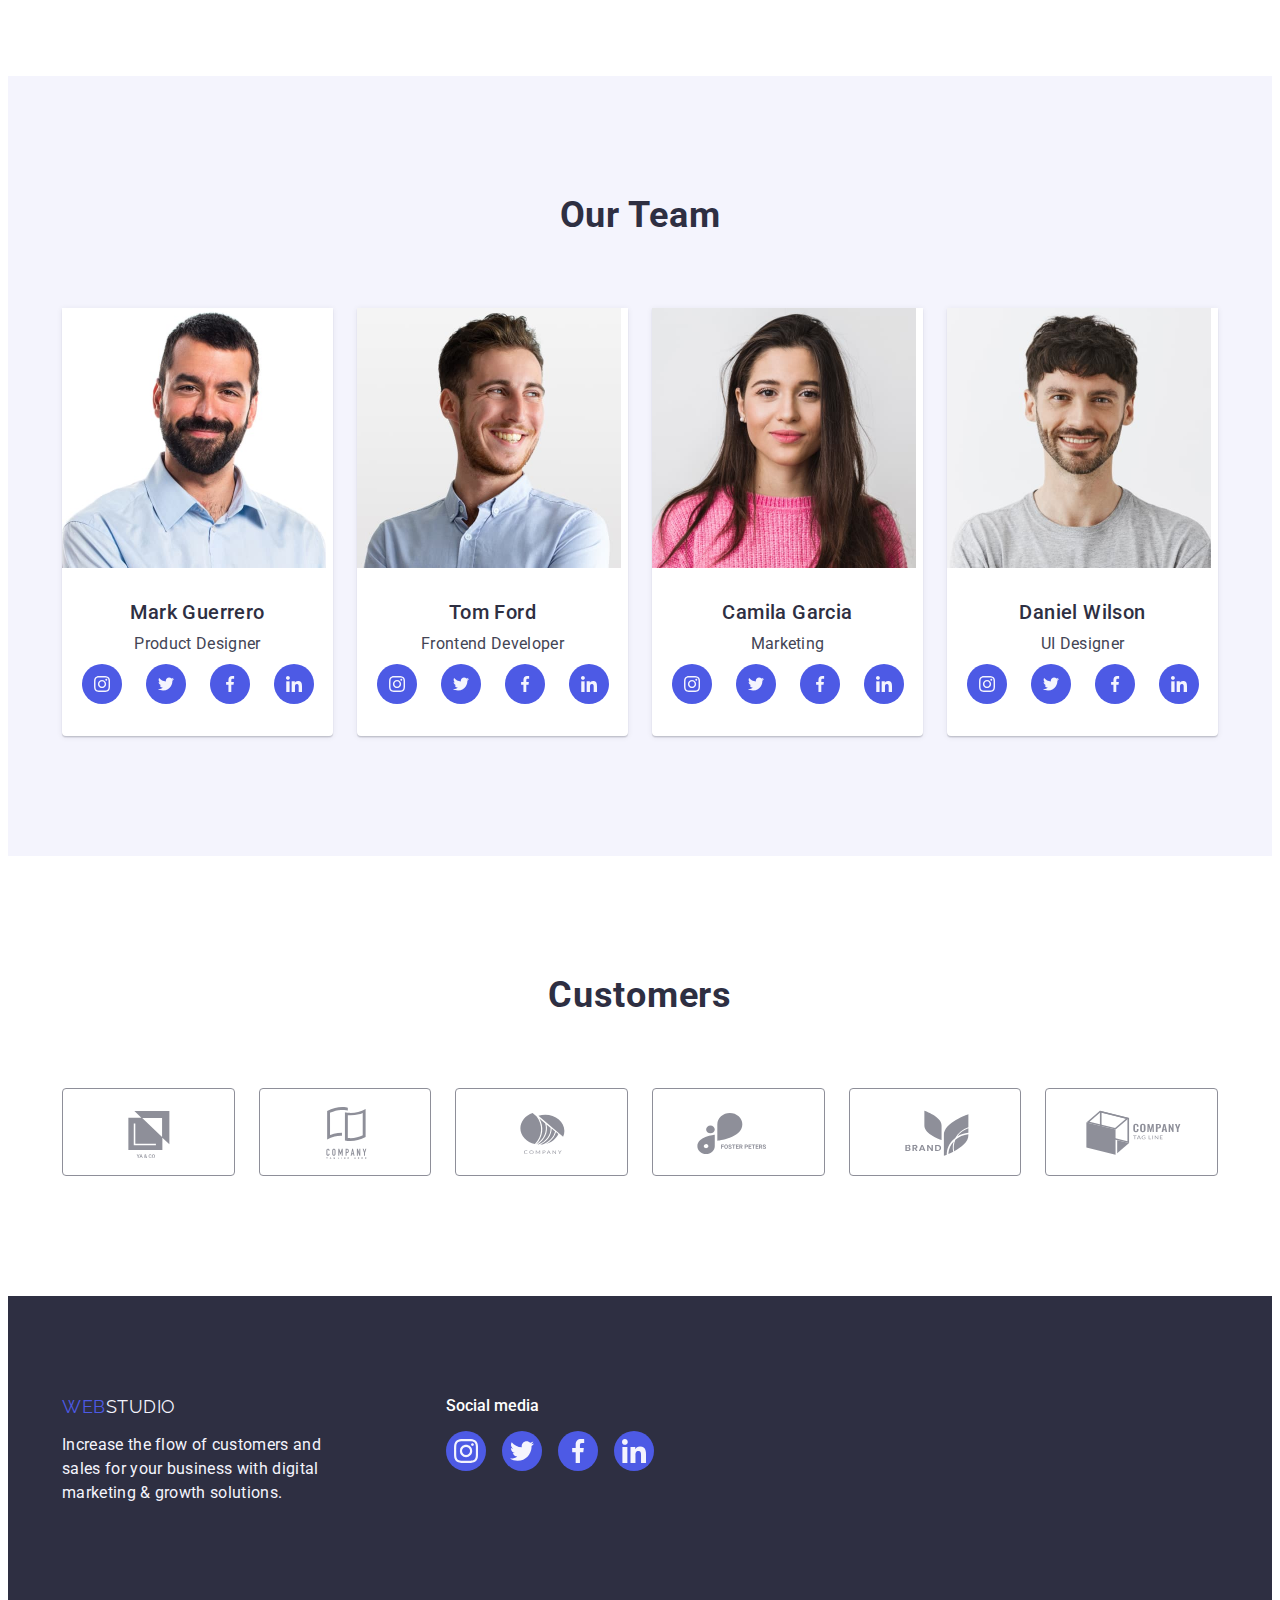
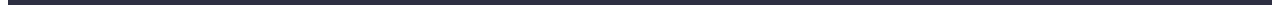
==== commit 6fe81883: "fix: mentor suggestions considered" ====
--- a/index.html
+++ b/index.html
@@ -63,7 +63,7 @@
       <section class="order-section">
         <div class="container">
           <h1 class="slogan">Effective Solutions<br />for Your Business</h1>
-          <button type="button" class="order-service-button">
+          <button type="button" class="order-service-button" data-modal-open>
             Order Service
           </button>
         </div>
@@ -360,46 +360,58 @@
           <h2 class="section-title">Customers</h2>
           <ul class="customers-list">
             <li class="customer-list-item">
-              <svg class="customer-icon" width="104" height="56">
-                <use
-                  href="./images/icons/icons-defs.svg#icon-company-ya-n-co"
-                ></use>
-              </svg>
-            </li>
-            <li class="customer-list-item">
-              <svg class="customer-icon" width="104" height="56">
-                <use
-                  href="./images/icons/icons-defs.svg#icon-company-book"
-                ></use>
-              </svg>
-            </li>
-            <li class="customer-list-item">
-              <svg class="customer-icon" width="104" height="56">
-                <use
-                  href="./images/icons/icons-defs.svg#icon-company-egg"
-                ></use>
-              </svg>
-            </li>
-            <li class="customer-list-item">
-              <svg class="customer-icon" width="104" height="56">
-                <use
-                  href="./images/icons/icons-defs.svg#icon-company-foster-peters"
-                ></use>
-              </svg>
-            </li>
-            <li class="customer-list-item">
-              <svg class="customer-icon" width="104" height="56">
-                <use
-                  href="./images/icons/icons-defs.svg#icon-company-brand"
-                ></use>
-              </svg>
-            </li>
-            <li class="customer-list-item">
-              <svg class="customer-icon" width="104" height="56">
-                <use
-                  href="./images/icons/icons-defs.svg#icon-company-cube"
-                ></use>
-              </svg>
+              <a href="#" target="_blank">
+                <svg class="customer-icon" width="104" height="56">
+                  <use
+                    href="./images/icons/icons-defs.svg#icon-company-ya-n-co"
+                  ></use>
+                </svg>
+              </a>
+            </li>
+            <li class="customer-list-item">
+              <a  href="#" target="_blank">
+                <svg class="customer-icon" width="104" height="56">
+                  <use
+                    href="./images/icons/icons-defs.svg#icon-company-book"
+                  ></use>
+                </svg>
+              </a>
+            </li>
+            <li class="customer-list-item">
+              <a href="#" target="_blank">
+                <svg class="customer-icon" width="104" height="56">
+                  <use
+                    href="./images/icons/icons-defs.svg#icon-company-egg"
+                  ></use>
+                </svg>
+              </a>
+            </li>
+            <li class="customer-list-item">
+              <a href="#" target="_blank">
+                <svg class="customer-icon" width="104" height="56">
+                  <use
+                    href="./images/icons/icons-defs.svg#icon-company-foster-peters"
+                  ></use>
+                </svg>
+              </a>
+            </li>
+            <li class="customer-list-item">
+              <a href="#" target="_blank">
+                <svg class="customer-icon" width="104" height="56">
+                  <use
+                    href="./images/icons/icons-defs.svg#icon-company-brand"
+                  ></use>
+                </svg>
+              </a>
+            </li>
+            <li class="customer-list-item">
+              <a href="#" target="_blank">
+                <svg class="customer-icon" width="104" height="56">
+                  <use
+                    href="./images/icons/icons-defs.svg#icon-company-cube"
+                  ></use>
+                </svg>
+              </a>
             </li>
           </ul>
         </div>
@@ -456,5 +468,17 @@
         </div>
       </div>
     </footer>
+
+    <div class="backdrop is-hidden" data-modal>
+      <div class="modal">
+        <button class="modal-close-button" data-modal-close>
+          <svg class="modal-close-button-cross" width="8" height="8">
+            <use href="./images/icons/icons-defs.svg#cross"></use>
+          </svg>
+        </button>
+      </div>
+    </div>
+
+    <script src="./js/modal.js"></script>
   </body>
 </html>
--- a/css/styles.css
+++ b/css/styles.css
@@ -1,14 +1,17 @@
 :root {
   --navy-blue: #2e2f42;
+  --navy-blue-rgb: 46, 47, 66;
   --iris: #4d5ae5;
   --cloud: #f4f4fd;
   --cornflower: #e7e9fc;
   --ocean: #404bbf;
   --white-background: #ffffff;
   --white-text: #ffffff;
+  --white-common: #ffffff;
   --slate: #434455;
   --green: #31d0aa;
   --light-slate: #8e8f99;
+  --dairy: #fcfcfc;
 }
 
 body {
@@ -113,6 +116,7 @@
 
   transition-property: color;
   transition-duration: 250ms;
+  transition-timing-function: cubic-bezier(0.4, 0, 0.2, 1);
 }
 
 .nav-link:hover,
@@ -155,6 +159,7 @@
 
   transition-property: color;
   transition-duration: 250ms;
+  transition-timing-function: cubic-bezier(0.4, 0, 0.2, 1);
 }
 
 .address-link:hover,
@@ -180,16 +185,17 @@
 
 .order-section {
   background-color: var(--navy-blue);
+  margin: 0 auto;
+  padding-top: 188px;
+  padding-bottom: 188px;
   background-image: linear-gradient(
-      rgba(46, 47, 66, 0.7),
-      rgba(46, 47, 66, 0.7)
+      rgba(var(--navy-blue-rgb), 0.7),
+      rgba(var(--navy-blue-rgb), 0.7)
     ),
     url(../images/people-office.jpg);
-  background-position: 50% 50%;
-  background-size: 1440px;
+  background-position: center;
+  background-size: 1440px auto;
   background-repeat: no-repeat;
-  padding-top: 188px;
-  padding-bottom: 188px;
 }
 
 .slogan {
@@ -218,7 +224,8 @@
   box-shadow: 0 4px 4px 0 rgba(0, 0, 0, 0.15);
 
   transition-property: background-color;
-  transition-duration: 500ms;
+  transition-duration: 250ms;
+  transition-timing-function: cubic-bezier(0.4, 0, 0.2, 1);
 }
 
 .order-service-button:hover,
@@ -242,7 +249,10 @@
 
 .advantages-icon {
   background-color: var(--cloud);
-  padding: 24px 0;
+  height: 112px;
+  display: flex;
+  justify-content: center;
+  align-items: center;
   margin-bottom: 8px;
   border-radius: 4px;
 }
@@ -311,9 +321,9 @@
   width: calc((100% - 3 * 24px) / 4);
   border-radius: 0 0 4px 4px;
   box-shadow:
-    0 2px 1px 0 rgba(46, 47, 66, 0.08),
-    0 1px 1px 0 rgba(46, 47, 66, 0.16),
-    0 1px 6px 0 rgba(46, 47, 66, 0.08);
+    0 2px 1px 0 rgba(var(--navy-blue-rgb), 0.08),
+    0 1px 1px 0 rgba(var(--navy-blue-rgb), 0.16),
+    0 1px 6px 0 rgba(var(--navy-blue-rgb), 0.08);
 }
 
 .team-list-item > img {
@@ -350,20 +360,22 @@
   width: 40px;
   height: 40px;
   display: flex;
+  justify-content: center;
+  align-items: center;
 
   transition-property: background-color;
-  transition-duration: 500ms;
+  transition-duration: 250ms;
+  transition-timing-function: cubic-bezier(0.4, 0, 0.2, 1);
 }
 
 .team-member-contact-link:hover,
 .team-member-contact-link:focus {
-  background-color: var(--green);
+  background-color: var(--ocean);
 }
 
 .team-member-contact-icon {
   width: 16px;
   height: 16px;
-  margin: auto;
   fill: var(--cloud);
 }
 
@@ -378,18 +390,28 @@
 }
 
 .customer-list-item {
+  width: calc((100% - 5 * 24px) / 6);
+  height: 88px;
+}
+
+.customer-list-item > a {
+  width: 100%;
+  height: 100%;
+  display: flex;
+  justify-content: center;
+  align-items: center;
   box-sizing: border-box;
-  padding: 16px 0;
   border: 1px solid var(--light-slate);
   border-radius: 4px;
-  width: calc((100% - 5 * 24px) / 6);
-
-  transition-property: border-top-color, border-bottom-color, border-left-color, border-right-color;
+
+  transition-property: border-top-color, border-bottom-color, border-left-color,
+    border-right-color;
   transition-duration: 50ms;
-}
-
-.customer-list-item:hover,
-.customer-list-item:focus {
+  transition-timing-function: cubic-bezier(0.4, 0, 0.2, 1);
+}
+
+.customer-list-item:hover > a,
+.customer-list-item:focus > a {
   border-color: var(--ocean);
 }
 
@@ -399,7 +421,8 @@
   display: block;
 
   transition-property: fill;
-  transition-duration: 500ms;
+  transition-duration: 250ms;
+  transition-timing-function: cubic-bezier(0.4, 0, 0.2, 1);
 }
 
 .customer-list-item:hover .customer-icon,
@@ -437,7 +460,8 @@
   border-radius: 4px;
 
   transition-property: color, background-color;
-  transition-duration: 50ms;
+  transition-duration: 250ms;
+  transition-timing-function: cubic-bezier(0.4, 0, 0.2, 1);
 }
 
 .filter-button:hover,
@@ -453,23 +477,50 @@
   row-gap: 48px;
 }
 
+.project-image-wrapper {
+  position: relative;
+  overflow: hidden;
+}
+
+.project-image-overlay {
+  position: absolute;
+  top: 0;
+  left: 0;
+  width: 100%;
+  height: 100%;
+  background-color: var(--iris);
+  padding: 40px 32px;
+  transform: translateY(100%);
+  transition: 100ms ease-in;
+}
+
+.project-image-overlay-text {
+  color: var(--cloud);
+}
+
 .project-list-item {
   width: calc((100% - 2 * 24px) / 3);
 
   transition-property: box-shadow;
-  transition-duration: 500ms;
+  transition-duration: 250ms;
+  transition-timing-function: cubic-bezier(0.4, 0, 0.2, 1);
 }
 
 .project-list-item:hover,
 .project-list-item:focus {
   box-shadow:
-    0 2px 1px 0 rgba(46, 47, 66, 0.08),
-    0 1px 1px 0 rgba(46, 47, 66, 0.16),
-    0 1px 6px 0 rgba(46, 47, 66, 0.08);
+    0 2px 1px 0 rgba(var(--navy-blue-rgb), 0.08),
+    0 1px 1px 0 rgba(var(--navy-blue-rgb), 0.16),
+    0 1px 6px 0 rgba(var(--navy-blue-rgb), 0.08);
 }
 
 .project-list-item > a > img {
   max-width: 100%;
+}
+
+.project-list-item:hover .project-image-overlay,
+.project-list-item:focus .project-image-overlay {
+  transform: translateY(0);
 }
 
 .project-list-info {
@@ -496,6 +547,84 @@
 
 /*endregion*/
 
+/*region Modal window styles*/
+
+.backdrop {
+  position: fixed;
+  top: 0;
+  left: 0;
+  width: 100%;
+  height: 100%;
+  background-color: rgba(var(--navy-blue-rgb), 0.4);
+
+  transition-property: opacity, visibility;
+  transition-duration: 250ms;
+  transition-timing-function: cubic-bezier(0.4, 0, 0.2, 1);
+}
+
+.is-hidden {
+  opacity: 0;
+  pointer-events: none;
+  visibility: hidden;
+
+  transition-property: opacity, visibility;
+  transition-duration: 250ms;
+  transition-timing-function: cubic-bezier(0.4, 0, 0.2, 1);
+}
+
+.modal {
+  position: absolute;
+  top: calc(50% - 292px);
+  left: calc(50% - 204px);
+  min-height: 584px;
+  max-width: 408px;
+  width: 100%;
+  background-color: var(--dairy);
+  border-radius: 4px;
+}
+
+.modal-close-button {
+  position: absolute;
+  top: 24px;
+  right: 24px;
+  border-radius: 50%;
+  background-color: var(--cornflower);
+  border: rgba(0, 0, 0, 0.1) solid 1px;
+  box-sizing: border-box;
+  display: flex;
+  justify-content: center;
+  align-items: center;
+  width: 24px;
+  height: 24px;
+  padding: 0;
+
+  transition-property: background-color, border-top-color, border-left-color,
+    border-bottom-color, border-right-color;
+  transition-duration: 250ms;
+  transition-timing-function: cubic-bezier(0.4, 0, 0.2, 1);
+}
+
+.modal-close-button-cross {
+  fill: var(--navy-blue);
+
+  transition-property: fill;
+  transition-duration: 250ms;
+  transition-timing-function: cubic-bezier(0.4, 0, 0.2, 1);
+}
+
+.modal-close-button:hover,
+.modal-close-button:focus {
+  background-color: var(--ocean);
+  border-color: var(--ocean);
+}
+
+.modal-close-button:hover > .modal-close-button-cross,
+.modal-close-button:focus > .modal-close-button-cross {
+  fill: var(--white-common);
+}
+
+/*endregion*/
+
 footer {
   background-color: var(--navy-blue);
   padding: 100px 0;
@@ -527,6 +656,7 @@
 .social-media-container > p {
   color: var(--white-text);
   margin-bottom: 16px;
+  font-weight: 500;
 }
 
 .social-media-list {
@@ -540,9 +670,12 @@
   width: 40px;
   height: 40px;
   display: flex;
+  justify-content: center;
+  align-items: center;
 
   transition-property: background-color;
-  transition-duration: 500ms;
+  transition-duration: 250ms;
+  transition-timing-function: cubic-bezier(0.4, 0, 0.2, 1);
 }
 
 .social-media-link:hover,
@@ -553,6 +686,5 @@
 .social-media-icon {
   width: 24px;
   height: 24px;
-  margin: auto;
   fill: var(--cloud);
 }
